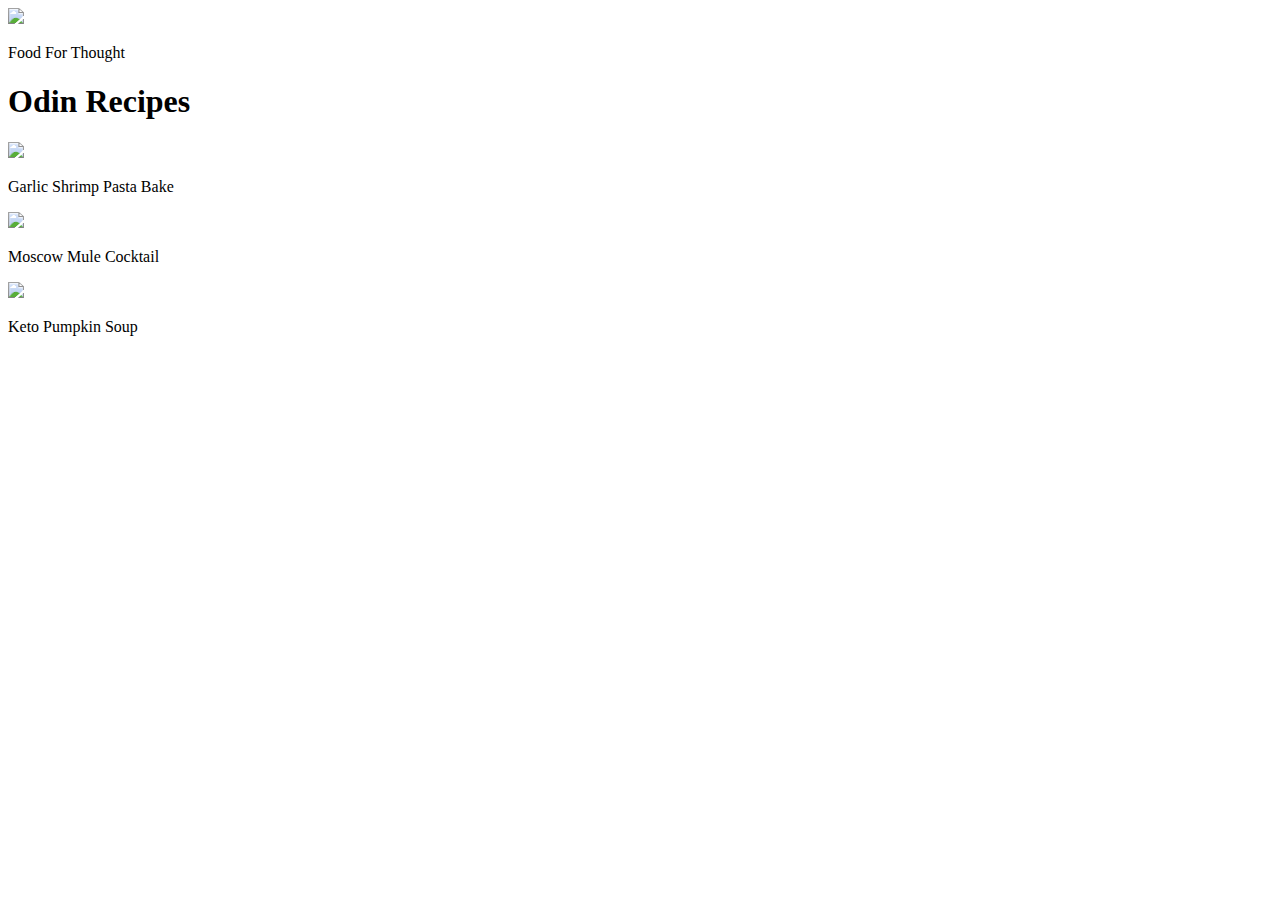
==== index.html @ 128094f4 "set up the project & main page" ====
<!DOCTYPE html>
<html lang="en">
  <head>
    <meta charset="UTF-8">
    <title>Recipes</title>
    <link rel="stylesheet" href="styles.css"/>
  </head>

  <body>
    <nav>
      <a href="index.html"><img id="logo" class="center" src="#"></a>
      <p>Food For Thought</p>
    </nav>
    <h1 class="heading">Odin Recipes</h1>
    <div class="container">
      <div class="item">
        <a href="./recipes/galic_shrimp_pasta.html"><img src="#"></a>
        <p>Garlic Shrimp Pasta Bake</p>
      </div>
      <div class="item">
        <a href="./recipes/moscow_mule_cocktail.html"><img src="#"></a>
        <p>Moscow Mule Cocktail</p>
      </div>
      <div class="item">
        <a href="./recipes/keto_pumpkin_soup.html"><img src="#"></a>
        <p>Keto Pumpkin Soup</p>
      </div>
    </div>
  </body>
</html>
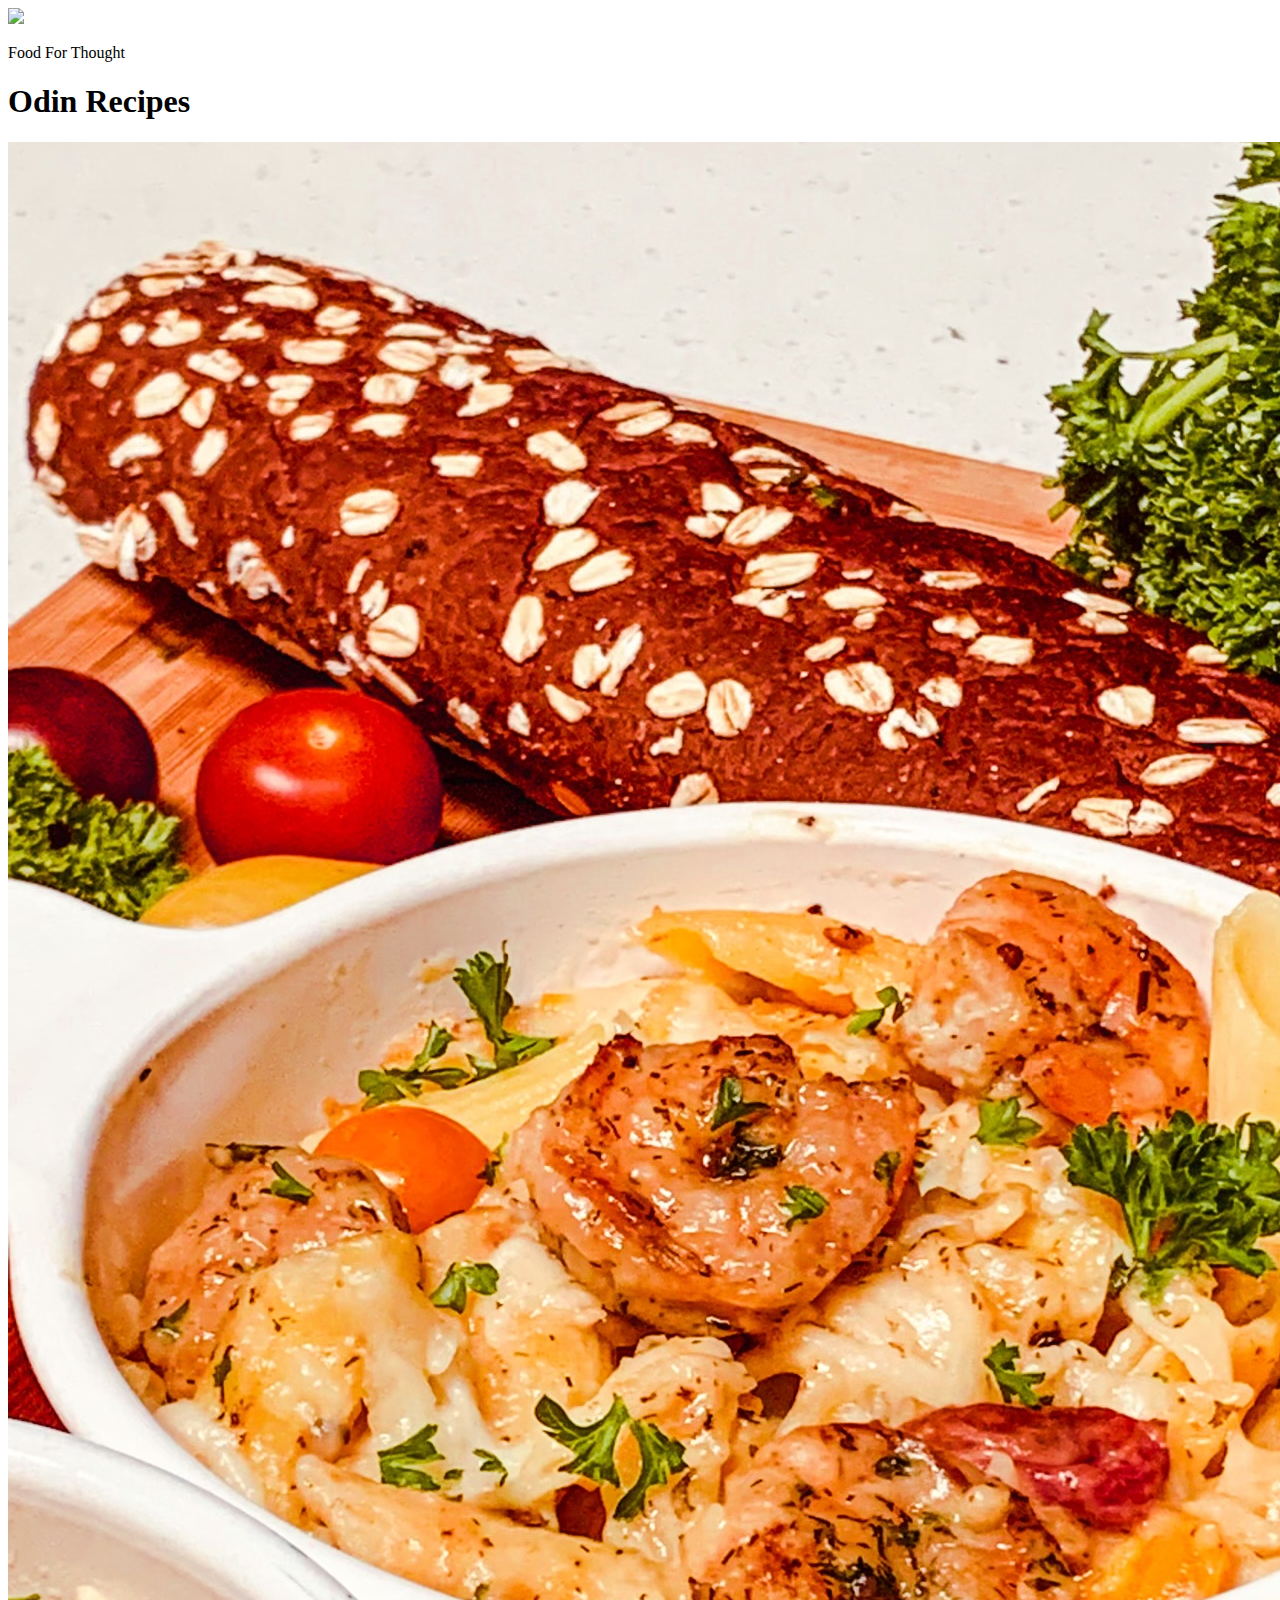
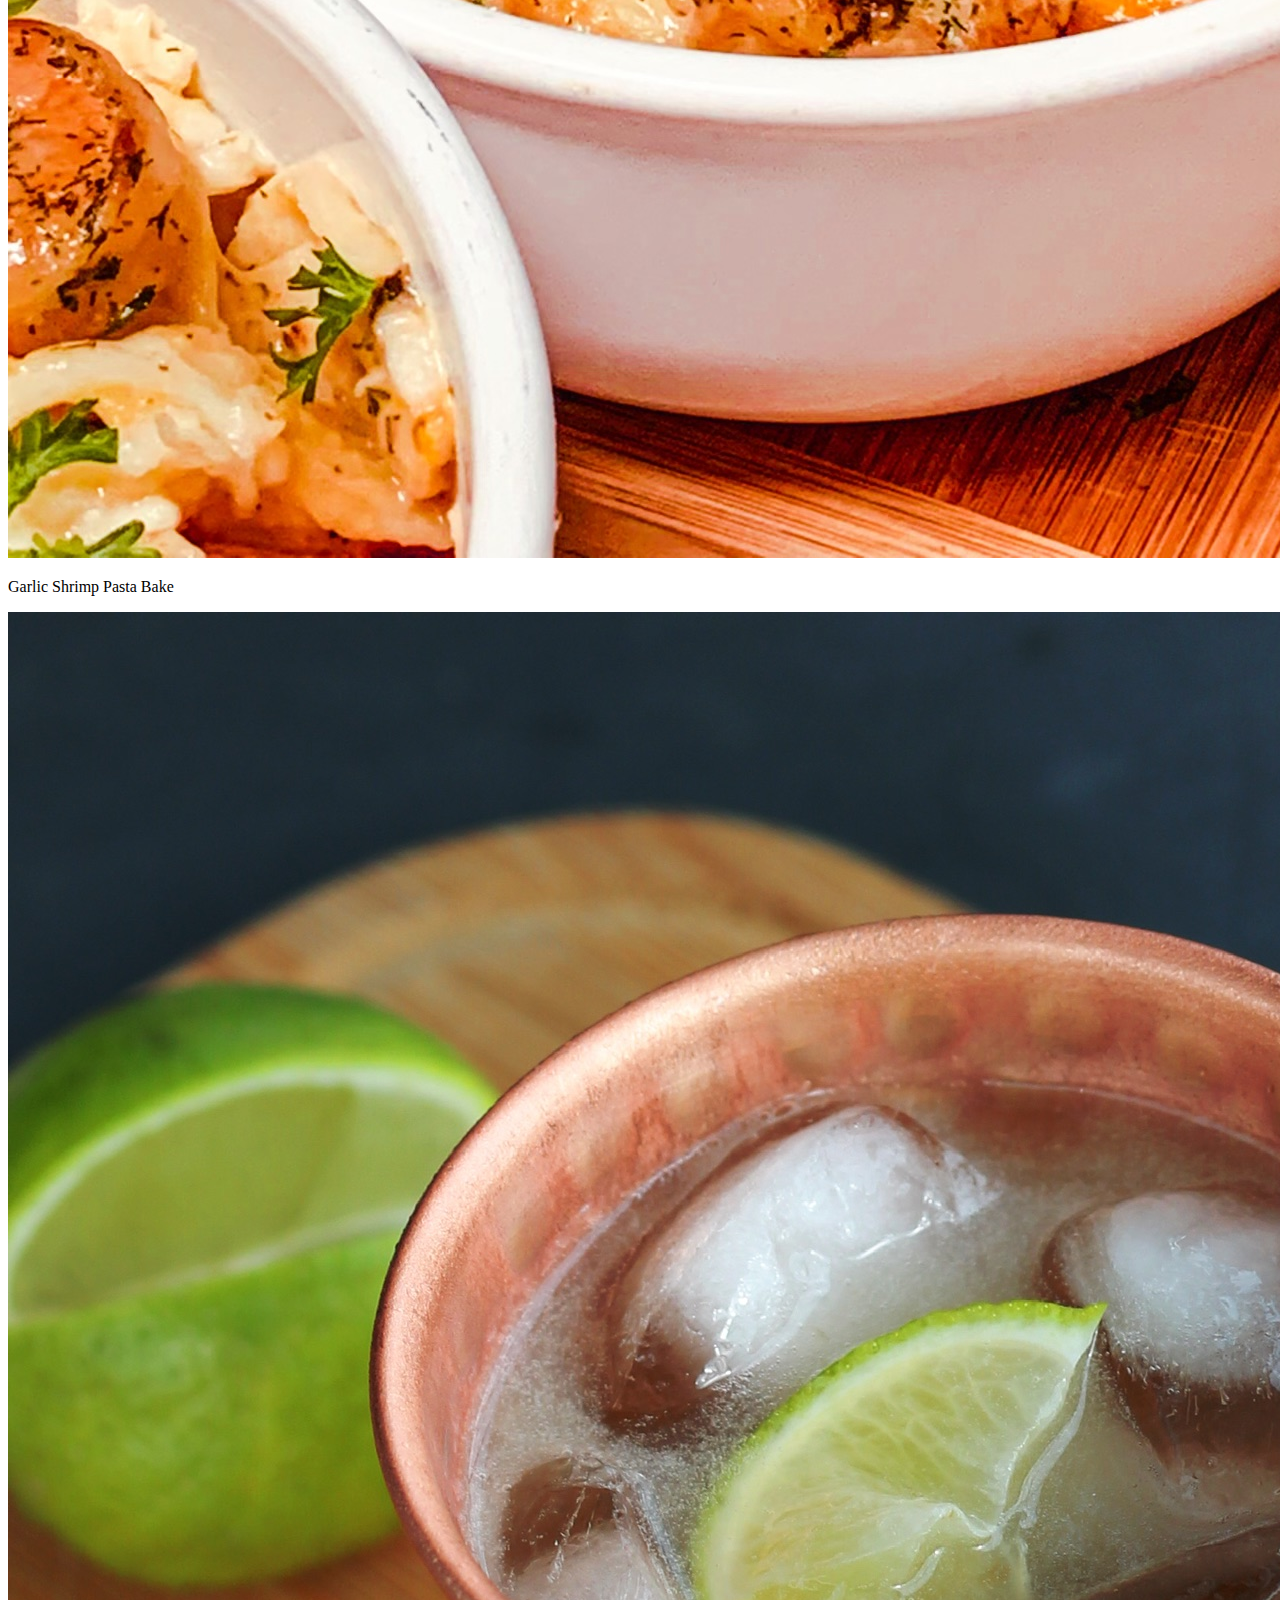
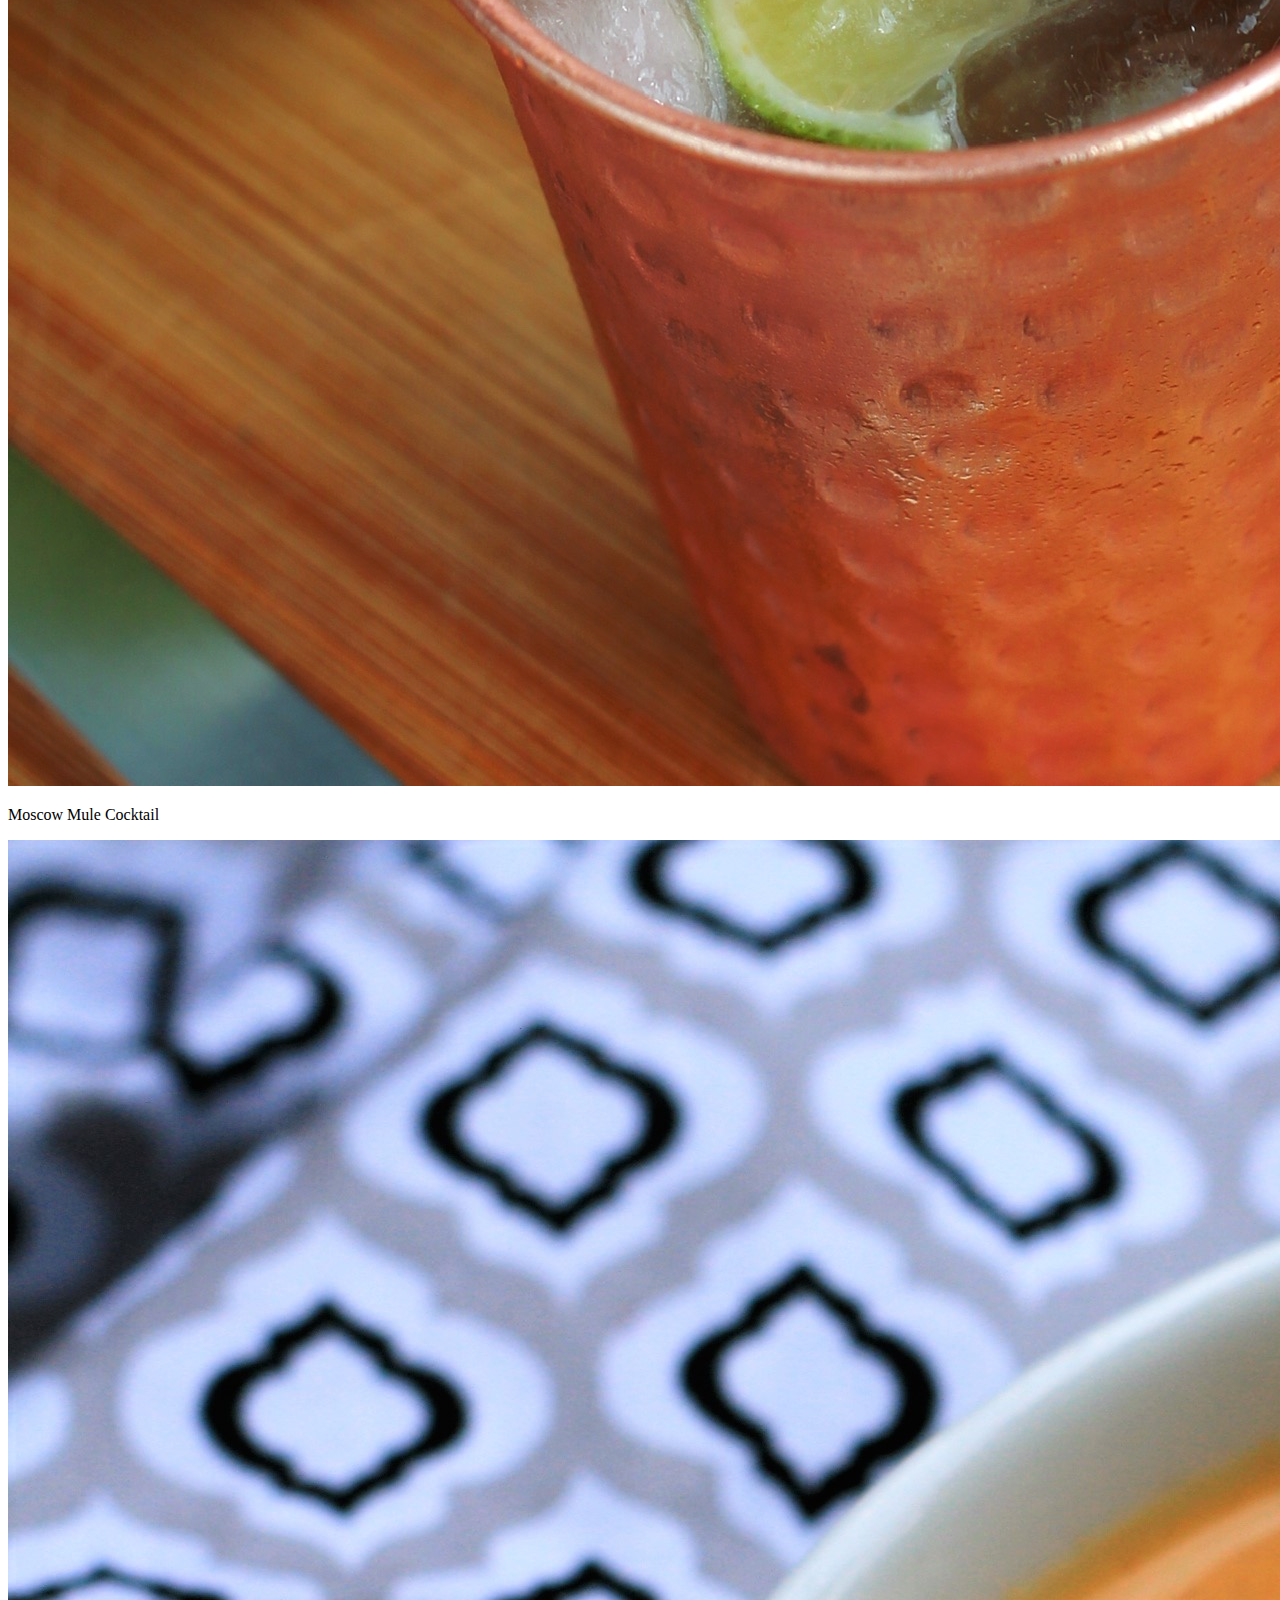
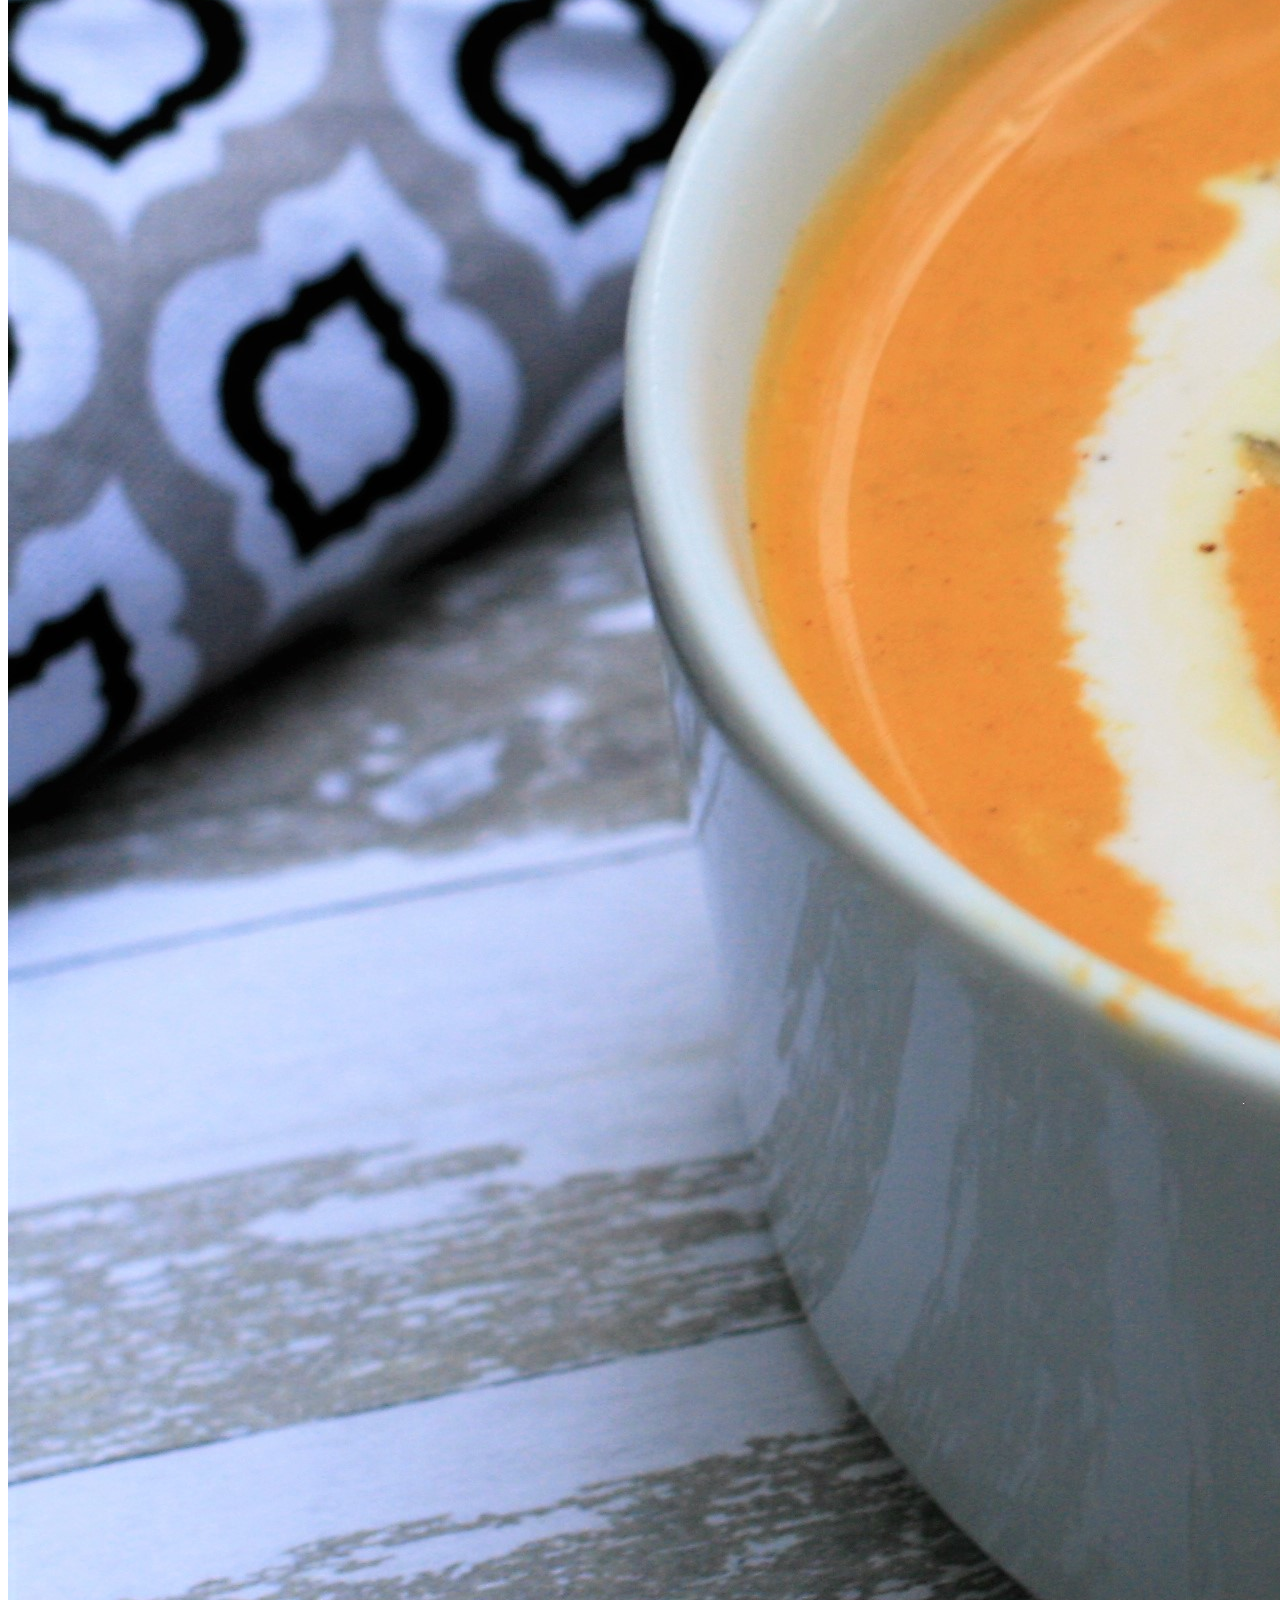
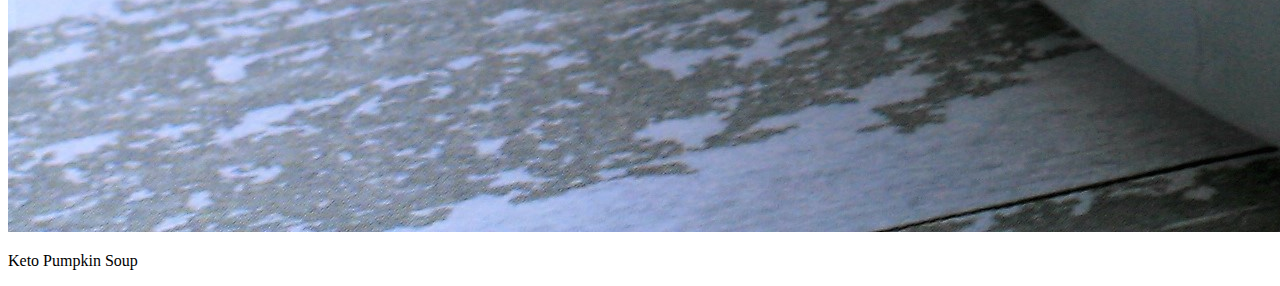
==== commit 7c10e3fe: "linked to pages to home page" ====
--- a/index.html
+++ b/index.html
@@ -14,15 +14,15 @@
     <h1 class="heading">Odin Recipes</h1>
     <div class="container">
       <div class="item">
-        <a href="./recipes/galic_shrimp_pasta.html"><img src="#"></a>
+        <a href="./recipes/garlic_shrimp_pasta.html"><img src="./images/pasta.jpeg"></a>
         <p>Garlic Shrimp Pasta Bake</p>
       </div>
       <div class="item">
-        <a href="./recipes/moscow_mule_cocktail.html"><img src="#"></a>
+        <a href="./recipes/moscow_mule_cocktail.html"><img src="./images/cocktail.jpeg"></a>
         <p>Moscow Mule Cocktail</p>
       </div>
       <div class="item">
-        <a href="./recipes/keto_pumpkin_soup.html"><img src="#"></a>
+        <a href="./recipes/keto_pumpkin_soup.html"><img src="./images/soup.jpeg"></a>
         <p>Keto Pumpkin Soup</p>
       </div>
     </div>
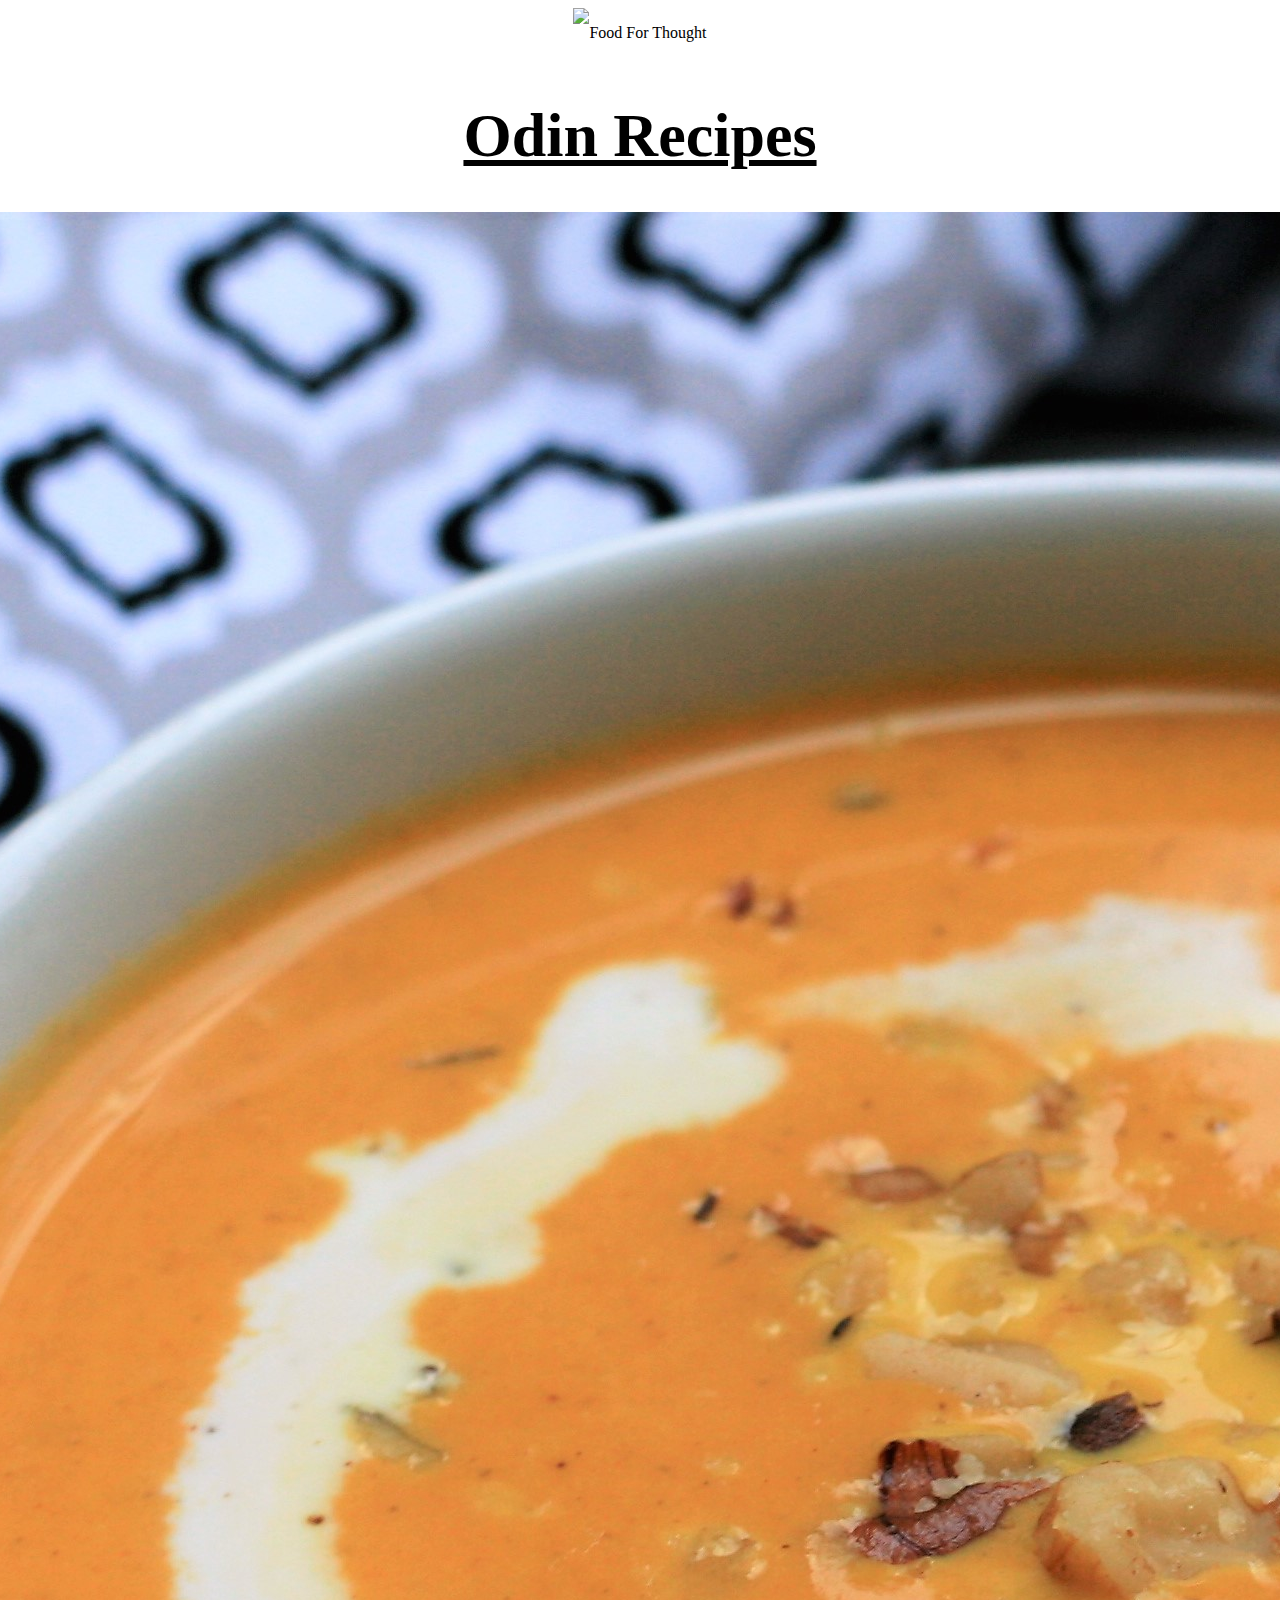
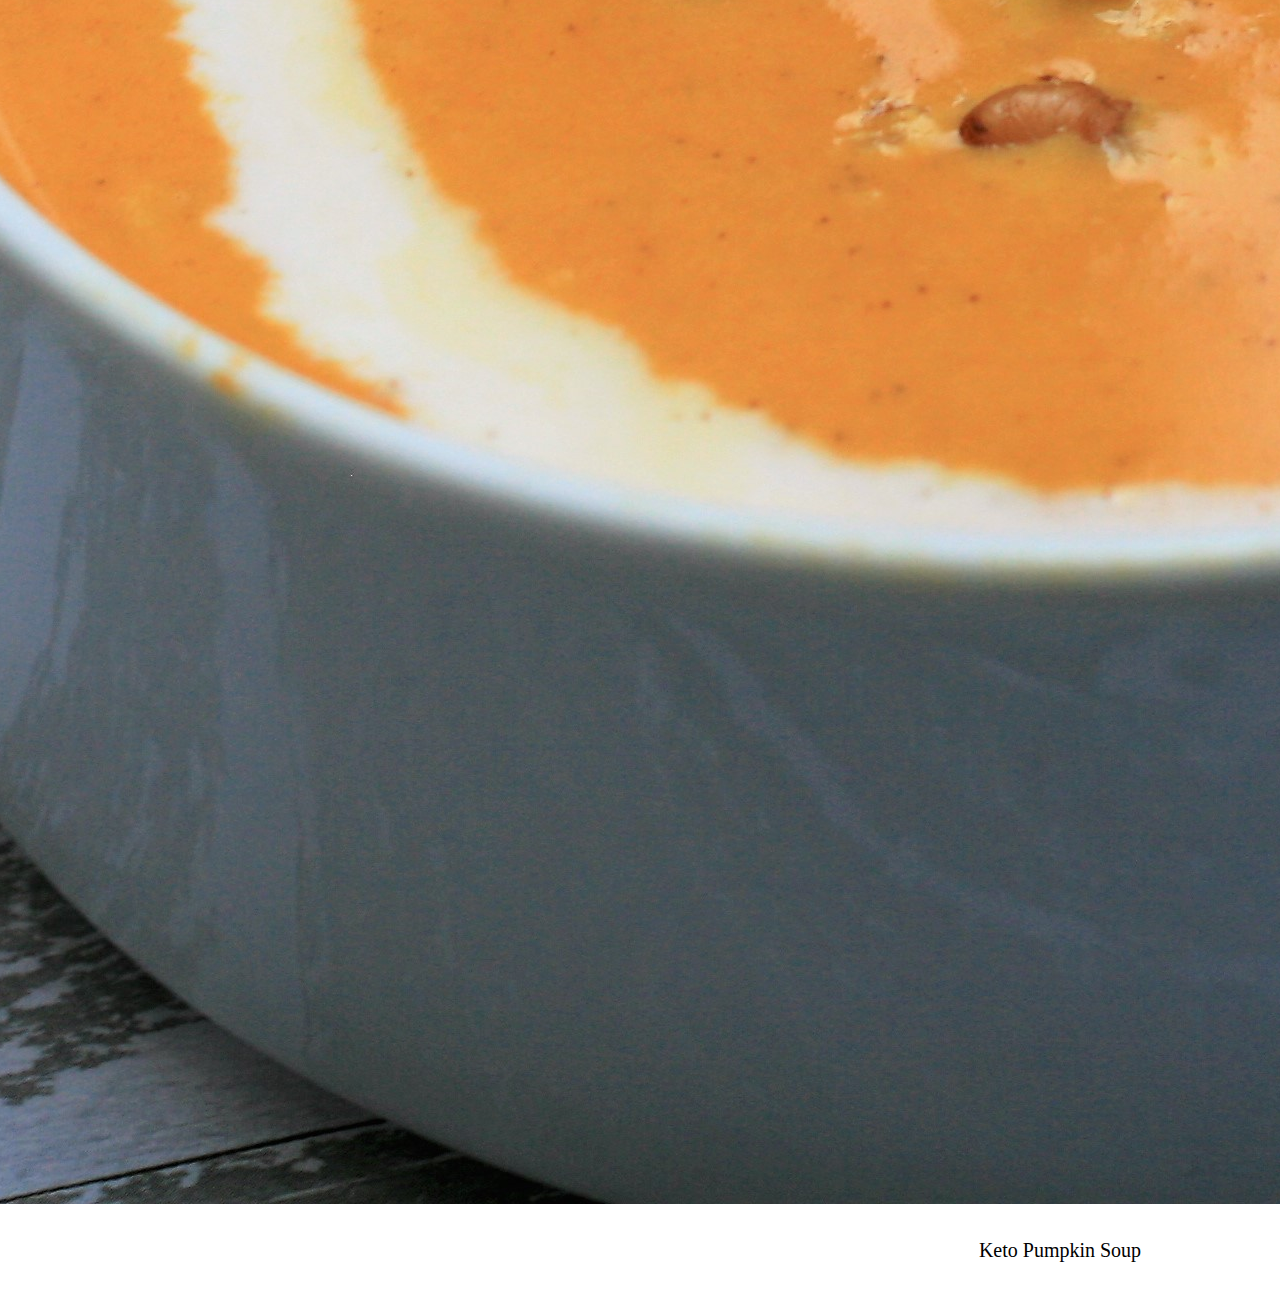
==== commit 40a8bf3a: "added to css" ====
--- a/index.html
+++ b/index.html
@@ -7,21 +7,21 @@
   </head>
 
   <body>
-    <nav>
+    <div class="nav">
       <a href="index.html"><img id="logo" class="center" src="#"></a>
       <p>Food For Thought</p>
-    </nav>
+    </div>
     <h1 class="heading">Odin Recipes</h1>
     <div class="container">
-      <div class="item">
+      <div class="food">
         <a href="./recipes/garlic_shrimp_pasta.html"><img src="./images/pasta.jpeg"></a>
         <p>Garlic Shrimp Pasta Bake</p>
       </div>
-      <div class="item">
+      <div class="food">
         <a href="./recipes/moscow_mule_cocktail.html"><img src="./images/cocktail.jpeg"></a>
         <p>Moscow Mule Cocktail</p>
       </div>
-      <div class="item">
+      <div class="food">
         <a href="./recipes/keto_pumpkin_soup.html"><img src="./images/soup.jpeg"></a>
         <p>Keto Pumpkin Soup</p>
       </div>
--- a/styles.css
+++ b/styles.css
@@ -0,0 +1,55 @@
+.nav{
+    display:flex;
+    flex-direction: row;
+    justify-content: center;
+}
+
+.heading {
+    text-align:center;
+    font-size: 62px; 
+    font-family: 'Amatic SC', cursive;
+    font-weight: bold;
+    text-decoration: underline;
+}
+
+.container{
+ display:flex;
+ flex-direction: row;
+ justify-content: center;
+ font-size: 20px;
+ gap:20px;
+}
+
+a{
+    text-decoration:none;
+}
+
+.food{
+    display: flex;
+    flex-direction: column;
+    gap:10px;
+    align-items:center;
+    width:400px;
+    text-align: center;
+}
+
+
+.left{
+    
+    display: flex;
+    flex-direction: column;
+    gap:20px;
+    padding-left: 30px;
+    width:420px;
+    height: 1507px;
+}
+
+.left{
+    
+    display: flex;
+    flex-direction: column;
+    gap:20px;
+    padding-left: 30px;
+    width:420px;
+    height: 1507px;
+}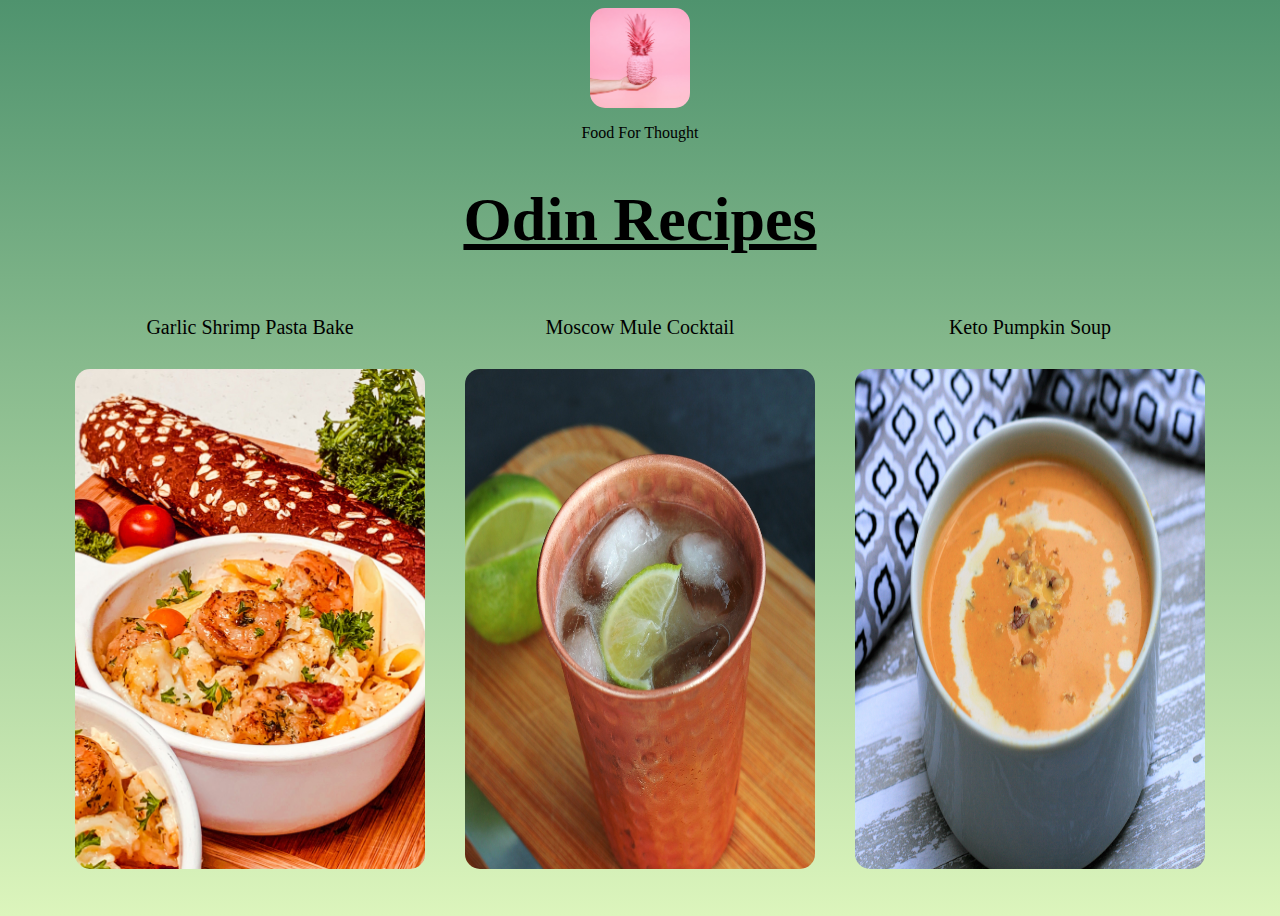
==== commit aa02720d: "styled the home page" ====
--- a/index.html
+++ b/index.html
@@ -8,22 +8,22 @@
 
   <body>
     <div class="nav">
-      <a href="index.html"><img id="logo" class="center" src="#"></a>
+      <a href="index.html"><img id="logo" class="center" src="./images/logo1.jpg"></a>
       <p>Food For Thought</p>
     </div>
     <h1 class="heading">Odin Recipes</h1>
     <div class="container">
       <div class="food">
+        <p>Garlic Shrimp Pasta Bake</p>
         <a href="./recipes/garlic_shrimp_pasta.html"><img src="./images/pasta.jpeg"></a>
-        <p>Garlic Shrimp Pasta Bake</p>
       </div>
       <div class="food">
+        <p>Moscow Mule Cocktail</p>
         <a href="./recipes/moscow_mule_cocktail.html"><img src="./images/cocktail.jpeg"></a>
-        <p>Moscow Mule Cocktail</p>
       </div>
       <div class="food">
+        <p>Keto Pumpkin Soup</p>
         <a href="./recipes/keto_pumpkin_soup.html"><img src="./images/soup.jpeg"></a>
-        <p>Keto Pumpkin Soup</p>
       </div>
     </div>
   </body>
--- a/styles.css
+++ b/styles.css
@@ -1,8 +1,27 @@
+/* css for home page */
+body {
+    background: linear-gradient(180deg, #4f936e, #dcf5bc);
+    height: 100vh;
+}
+
 .nav{
-    display:flex;
-    flex-direction: row;
+    display:block;
+    flex-direction: row; 
     justify-content: center;
 }
+
+.nav p {
+    text-align: center;
+}
+
+#logo{
+    width: 100px;
+    height:100px;
+    margin-left: auto;
+    margin-right: auto;
+    display: block;
+}
+
 
 .heading {
     text-align:center;
@@ -29,11 +48,25 @@
     flex-direction: column;
     gap:10px;
     align-items:center;
-    width:400px;
+    width:370px;
     text-align: center;
+
 }
 
+div img{
+    width:350px;
+    height:500px;
+    border-radius: 15px;
+}
 
+.food img:hover{
+    transform: scale(1.05);
+    transition: all ease ;
+    border-radius: 15px;
+    box-shadow: 0 0 5px rgb(136, 219, 140);
+}
+
+/* css for recipe pages */
 .left{
     
     display: flex;
